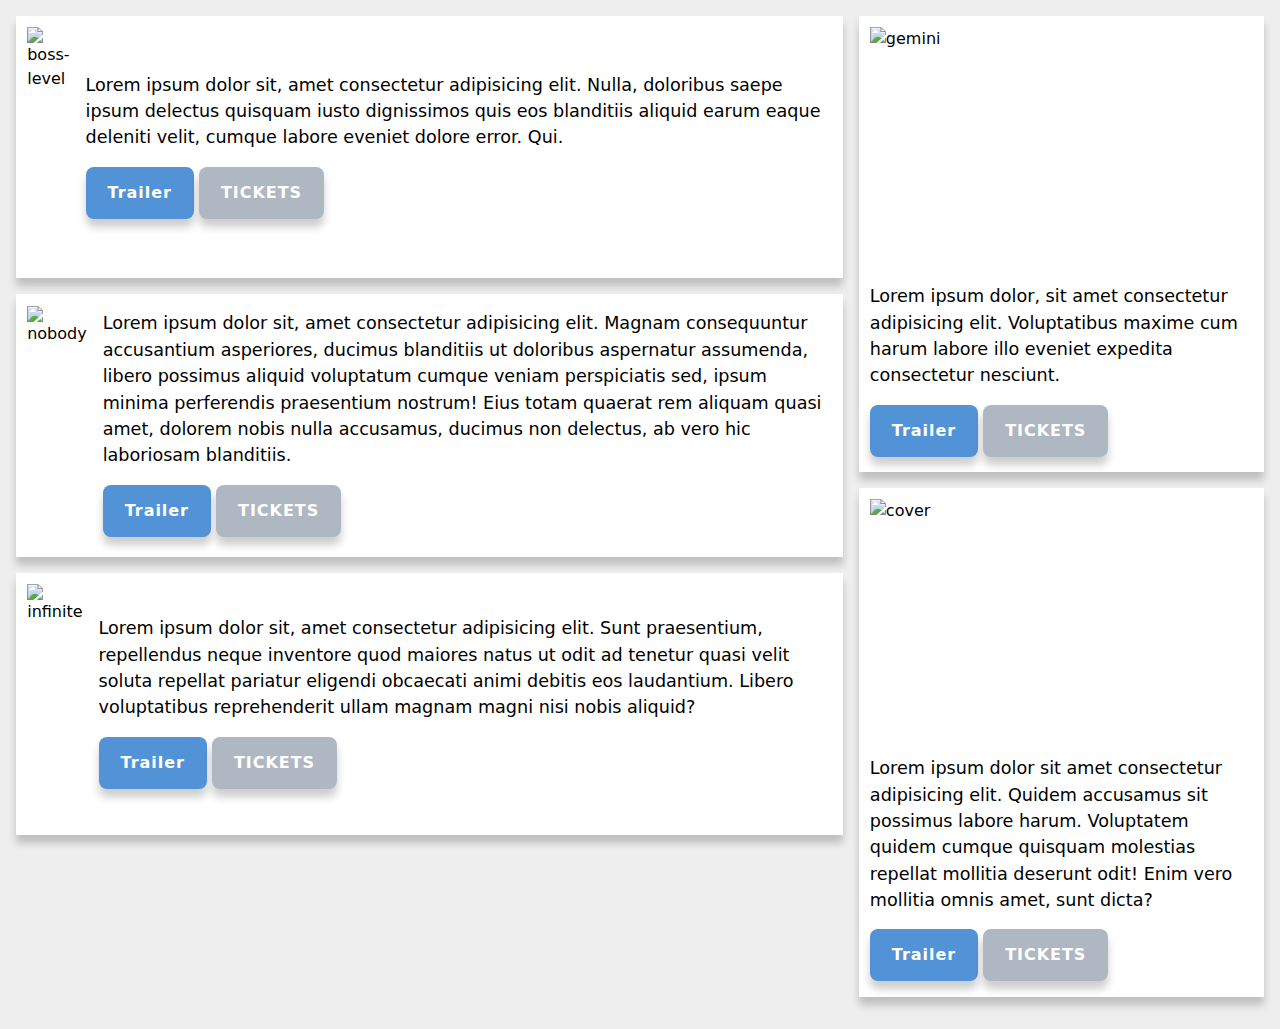
==== container-movie-layout/index.html @ b09e75e8 "upload container-movie-layout" ====
<!DOCTYPE html>
<html lang="en">
    <head>
        <meta charset="UTF-8" />
        <meta http-equiv="X-UA-Compatible" content="IE=edge" />
        <meta name="viewport" content="width=device-width, initial-scale=1.0" />
        <title>Container Movie Layout</title>
        <link rel="stylesheet" href="./style.css" />
        <link rel="stylesheet" href="./container.css" />
    </head>
    <body>
        <main>
            <div class="card">
                <img
                    src="https://static.kino.de/wp-content/uploads/2021/01/Boss-Level-Cover-2021.jpg"
                    alt="boss-level"
                />
                <div class="content">
                    <p>
                        Lorem ipsum dolor sit, amet consectetur adipisicing elit. Nulla,
                        doloribus saepe ipsum delectus quisquam iusto dignissimos quis eos
                        blanditiis aliquid earum eaque deleniti velit, cumque labore
                        eveniet dolore error. Qui.
                    </p>
                    <div class="btn-wrapper">
                        <button class="btn trailer">Trailer</button>
                        <button class="btn ticket">tickets</button>
                    </div>
                </div>
            </div>

            <div class="card">
                <img
                    src="https://assets.cdn.moviepilot.de/files/488f1462c387c68b7705b0acbebbda9e05c19fc58ca3b98375c5d6e019b8/limit/500/1000/Nobody_A4_RGB.jpg"
                    alt="nobody"
                />
                <div class="content">
                    <p>
                        Lorem ipsum dolor sit, amet consectetur adipisicing elit. Magnam
                        consequuntur accusantium asperiores, ducimus blanditiis ut
                        doloribus aspernatur assumenda, libero possimus aliquid voluptatum
                        cumque veniam perspiciatis sed, ipsum minima perferendis
                        praesentium nostrum! Eius totam quaerat rem aliquam quasi amet,
                        dolorem nobis nulla accusamus, ducimus non delectus, ab vero hic
                        laboriosam blanditiis.
                    </p>
                    <div class="btn-wrapper">
                        <button class="btn trailer">Trailer</button>
                        <button class="btn ticket">tickets</button>
                    </div>
                </div>
            </div>
            <div class="card">
                <img
                    src="https://de.web.img2.acsta.net/pictures/21/06/10/10/03/0580430.jpg"
                    alt="infinite"
                />
                <div class="content">
                    <p>
                        Lorem ipsum dolor sit, amet consectetur adipisicing elit. Sunt
                        praesentium, repellendus neque inventore quod maiores natus ut
                        odit ad tenetur quasi velit soluta repellat pariatur eligendi
                        obcaecati animi debitis eos laudantium. Libero voluptatibus
                        reprehenderit ullam magnam magni nisi nobis aliquid?
                    </p>
                    <div class="btn-wrapper">
                        <button class="btn trailer">Trailer</button>
                        <button class="btn ticket">tickets</button>
                    </div>
                </div>
            </div>
        </main>
        <aside class="sidebar">
            <div class="card">
                <img
                    src="https://splendid-film.de/wvg/get_article_img/266149/type=cover/"
                    alt="gemini"
                />

                <div class="content">
                    <p>
                        Lorem ipsum dolor, sit amet consectetur adipisicing elit.
                        Voluptatibus maxime cum harum labore illo eveniet expedita
                        consectetur nesciunt.
                    </p>
                    <div class="btn-wrapper">
                        <button class="btn trailer">Trailer</button>
                        <button class="btn ticket">tickets</button>
                    </div>
                </div>
            </div>

            <div class="card">
                <img
                    src="https://m.media-amazon.com/images/M/MV5BNDg5OGQ0MDgtZGM0ZS00NzgzLTllOGQtNjQ0YzU2M2RkMjQyXkEyXkFqcGdeQXVyMTA0MjU0Ng@@._V1_.jpg"
                    alt="cover"
                />

                <div class="content">
                    <p>
                        Lorem ipsum dolor sit amet consectetur adipisicing elit. Quidem
                        accusamus sit possimus labore harum. Voluptatem quidem cumque
                        quisquam molestias repellat mollitia deserunt odit! Enim vero
                        mollitia omnis amet, sunt dicta?
                    </p>
                    <div class="btn-wrapper">
                        <button class="btn trailer">Trailer</button>
                        <button class="btn ticket">tickets</button>
                    </div>
                </div>
            </div>
        </aside>
    </body>
</html>
---- container-movie-layout/style.css ----
/* default styles */
*,
*::before,
*::after {
    box-sizing: border-box;
}
* {
    margin: 0;
    padding: 0;
    font: inherit;
}
body {
    min-height: 100vh;
}
img,
picture,
svg,
video {
    display: block;
    max-width: 100%;
}
input,
textarea,
button,
select {
    font: inherit;
}
html {
    color-scheme: dark light;
    -webkit-text-size-adjust: 100%;
    -moz-tab-size: 4;
    -o-tab-size: 4;
    tab-size: 4;
    font-family: ui-sans-serif, system-ui, -apple-system, BlinkMacSystemFont, Segoe UI,
        Roboto, Helvetica Neue, Arial, Noto Sans, sans-serif, 'Apple Color Emoji',
        'Segoe UI Emoji', Segoe UI Symbol, 'Noto Color Emoji';
    font-feature-settings: normal;
}
---- container-movie-layout/container.css ----
:root {
    --clr-background: rgb(238, 238, 238);
    --clr-trailer: rgb(82, 146, 214);
    --clr-tickets: rgb(174, 183, 194);
    --clr-trailer-hover: rgb(122, 186, 234);
    --clr-tickets-hover: rgb(200, 200, 204);
    --clr-trailer-active: rgb(52, 130, 214);
    --clr-tickets-active: rgb(139, 140, 149);
    --shadow: 0 8px 8px rgba(0, 0, 0, 0.2);
    --btn-offset: 2px;
    --btn-translateY: translateY(-2px);
    --btn-transition: 150ms;
}

body {
    line-height: 1.3;
    background-color: var(--clr-background);
    padding: 1rem;
}

main {
    grid-column: span 3;
}
.sidebar {
    grid-column: span 3;
}

.card {
    margin-bottom: 1rem;
    padding: 0.7rem;
    background-color: white;
    display: flex;
    flex-direction: column;
    gap: 1rem;
    box-shadow: var(--shadow);
}

.content {
    display: flex;
    flex-direction: column;
    justify-content: center;
    gap: 1rem;
}

.content p {
    font-size: 1.05rem;
}

.card img {
    height: 15rem;
    object-fit: contain;
}

.btn {
    margin-bottom: 0.25rem;
    padding: 0.75rem 1.25rem;
    border-radius: 0.5rem;
    border-color: transparent;
    letter-spacing: 0.06rem;
    font-weight: 600;
    color: white;
    box-shadow: var(--shadow);
}

.trailer {
    background-color: var(--clr-trailer);
}

.ticket {
    background-color: var(--clr-tickets);
    text-transform: uppercase;
}

.trailer:hover {
    background-color: var(--clr-trailer-hover);
    transform: var(--btn-translateY);
    transition-duration: var(--btn-transition);
}

.ticket:hover {
    background-color: var(--clr-tickets-hover);
    transform: var(--btn-translateY);
    transition-duration: var(--btn-transition);
}

.trailer:focus {
    outline: 3px solid rgb(82, 146, 214, 0.5);
    outline-offset: var(--btn-offset);
}

.ticket:focus {
    outline: 3px solid rgb(174, 183, 194, 0.5);
    outline-offset: var(--btn-offset);
}

.trailer:active {
    background-color: var(--clr-trailer-active);
}

.ticket:active {
    background-color: var(--clr-tickets-active);
}

html {
    container-type: inline-size;
    container-name: html;
}

body {
    container-type: inline-size;
    container-name: body;
}

main,
.sidebar {
    container-type: inline-size;
    container-name: main-sidebar;
}

@container html (min-width: 560px) {
    body {
        display: grid;
        grid-template-columns: repeat(6, 1fr);
        gap: 1rem;
    }
}

@container html (min-width: 750px) {
    body {
        line-height: 1.5;
    }
    .content p {
        font-size: 1.1rem;
    }
    main {
        grid-column: span 4;
    }
    .sidebar {
        grid-column: span 2;
    }
}

@container main-sidebar (min-width: 600px) {
    .card {
        flex-direction: row;
    }
}

@container body (min-width: 1280px) {
    main {
        grid-column: span 3;
    }
    .sidebar {
        grid-column: span 3;
    }
}
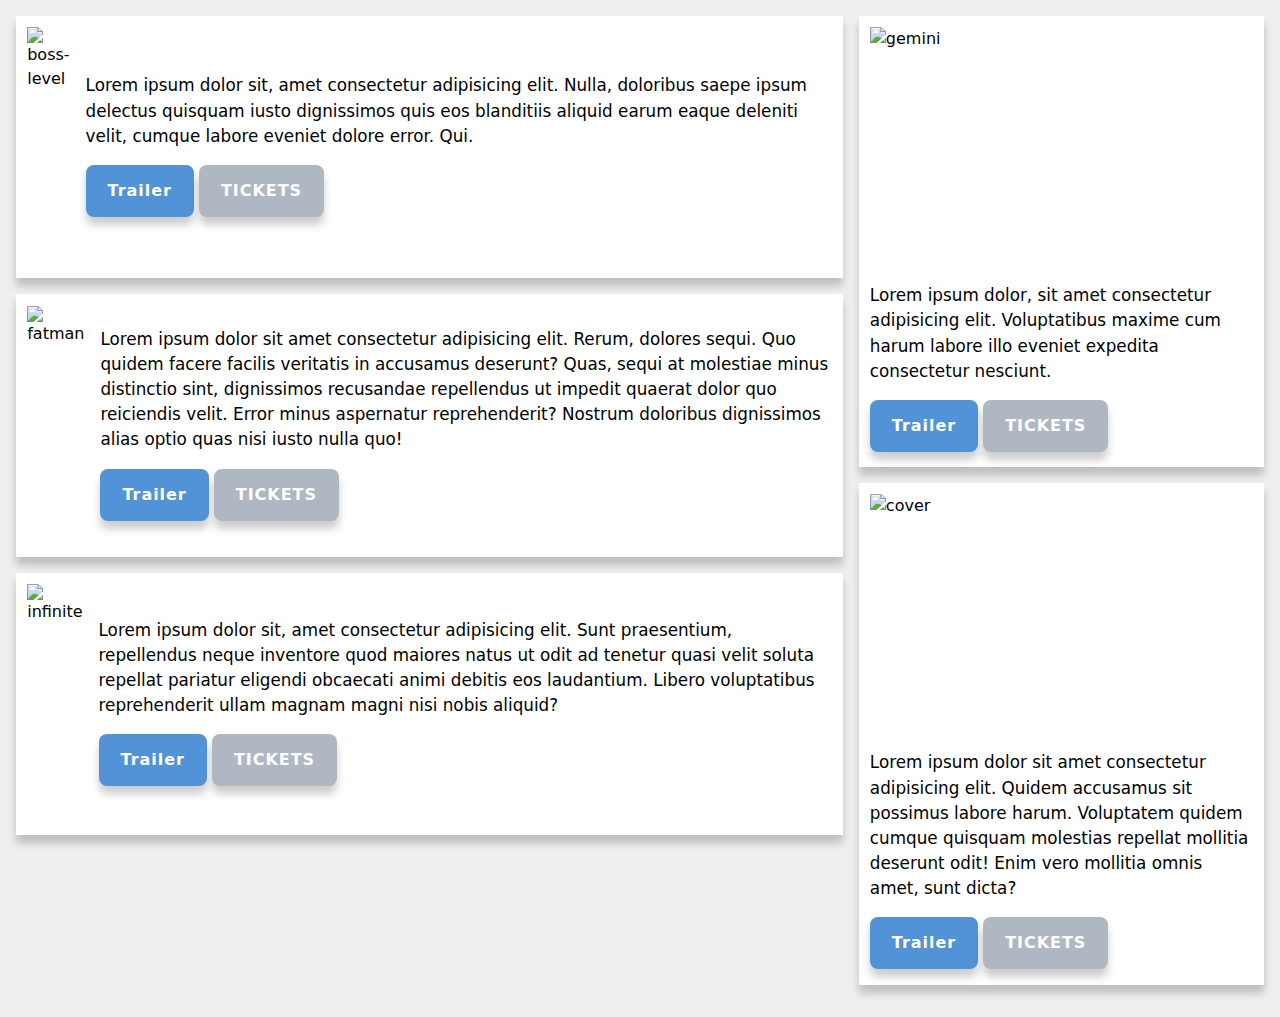
==== commit f395d24d: "update" ====
--- a/container-movie-layout/index.html
+++ b/container-movie-layout/index.html
@@ -31,18 +31,17 @@
 
             <div class="card">
                 <img
-                    src="https://assets.cdn.moviepilot.de/files/488f1462c387c68b7705b0acbebbda9e05c19fc58ca3b98375c5d6e019b8/limit/500/1000/Nobody_A4_RGB.jpg"
-                    alt="nobody"
+                    src="https://de.web.img3.acsta.net/pictures/20/10/08/11/18/1706422.jpg"
+                    alt="fatman"
                 />
                 <div class="content">
                     <p>
-                        Lorem ipsum dolor sit, amet consectetur adipisicing elit. Magnam
-                        consequuntur accusantium asperiores, ducimus blanditiis ut
-                        doloribus aspernatur assumenda, libero possimus aliquid voluptatum
-                        cumque veniam perspiciatis sed, ipsum minima perferendis
-                        praesentium nostrum! Eius totam quaerat rem aliquam quasi amet,
-                        dolorem nobis nulla accusamus, ducimus non delectus, ab vero hic
-                        laboriosam blanditiis.
+                        Lorem ipsum dolor sit amet consectetur adipisicing elit. Rerum,
+                        dolores sequi. Quo quidem facere facilis veritatis in accusamus
+                        deserunt? Quas, sequi at molestiae minus distinctio sint,
+                        dignissimos recusandae repellendus ut impedit quaerat dolor quo
+                        reiciendis velit. Error minus aspernatur reprehenderit? Nostrum
+                        doloribus dignissimos alias optio quas nisi iusto nulla quo!
                     </p>
                     <div class="btn-wrapper">
                         <button class="btn trailer">Trailer</button>
--- a/container-movie-layout/style.css
+++ b/container-movie-layout/style.css
@@ -26,7 +26,6 @@
     font: inherit;
 }
 html {
-    color-scheme: dark light;
     -webkit-text-size-adjust: 100%;
     -moz-tab-size: 4;
     -o-tab-size: 4;
--- a/container-movie-layout/container.css
+++ b/container-movie-layout/container.css
@@ -1,3 +1,4 @@
+/* Variables */
 :root {
     --clr-background: rgb(238, 238, 238);
     --clr-trailer: rgb(82, 146, 214);
@@ -12,6 +13,7 @@
     --btn-transition: 150ms;
 }
 
+/* layout styles */
 body {
     line-height: 1.3;
     background-color: var(--clr-background);
@@ -43,7 +45,7 @@
 }
 
 .content p {
-    font-size: 1.05rem;
+    font-size: 1rem;
 }
 
 .card img {
@@ -130,7 +132,7 @@
         line-height: 1.5;
     }
     .content p {
-        font-size: 1.1rem;
+        font-size: 1.05rem;
     }
     main {
         grid-column: span 4;
@@ -153,4 +155,7 @@
     .sidebar {
         grid-column: span 3;
     }
+    .content p {
+        font-size: 1.1rem;
+    }
 }
